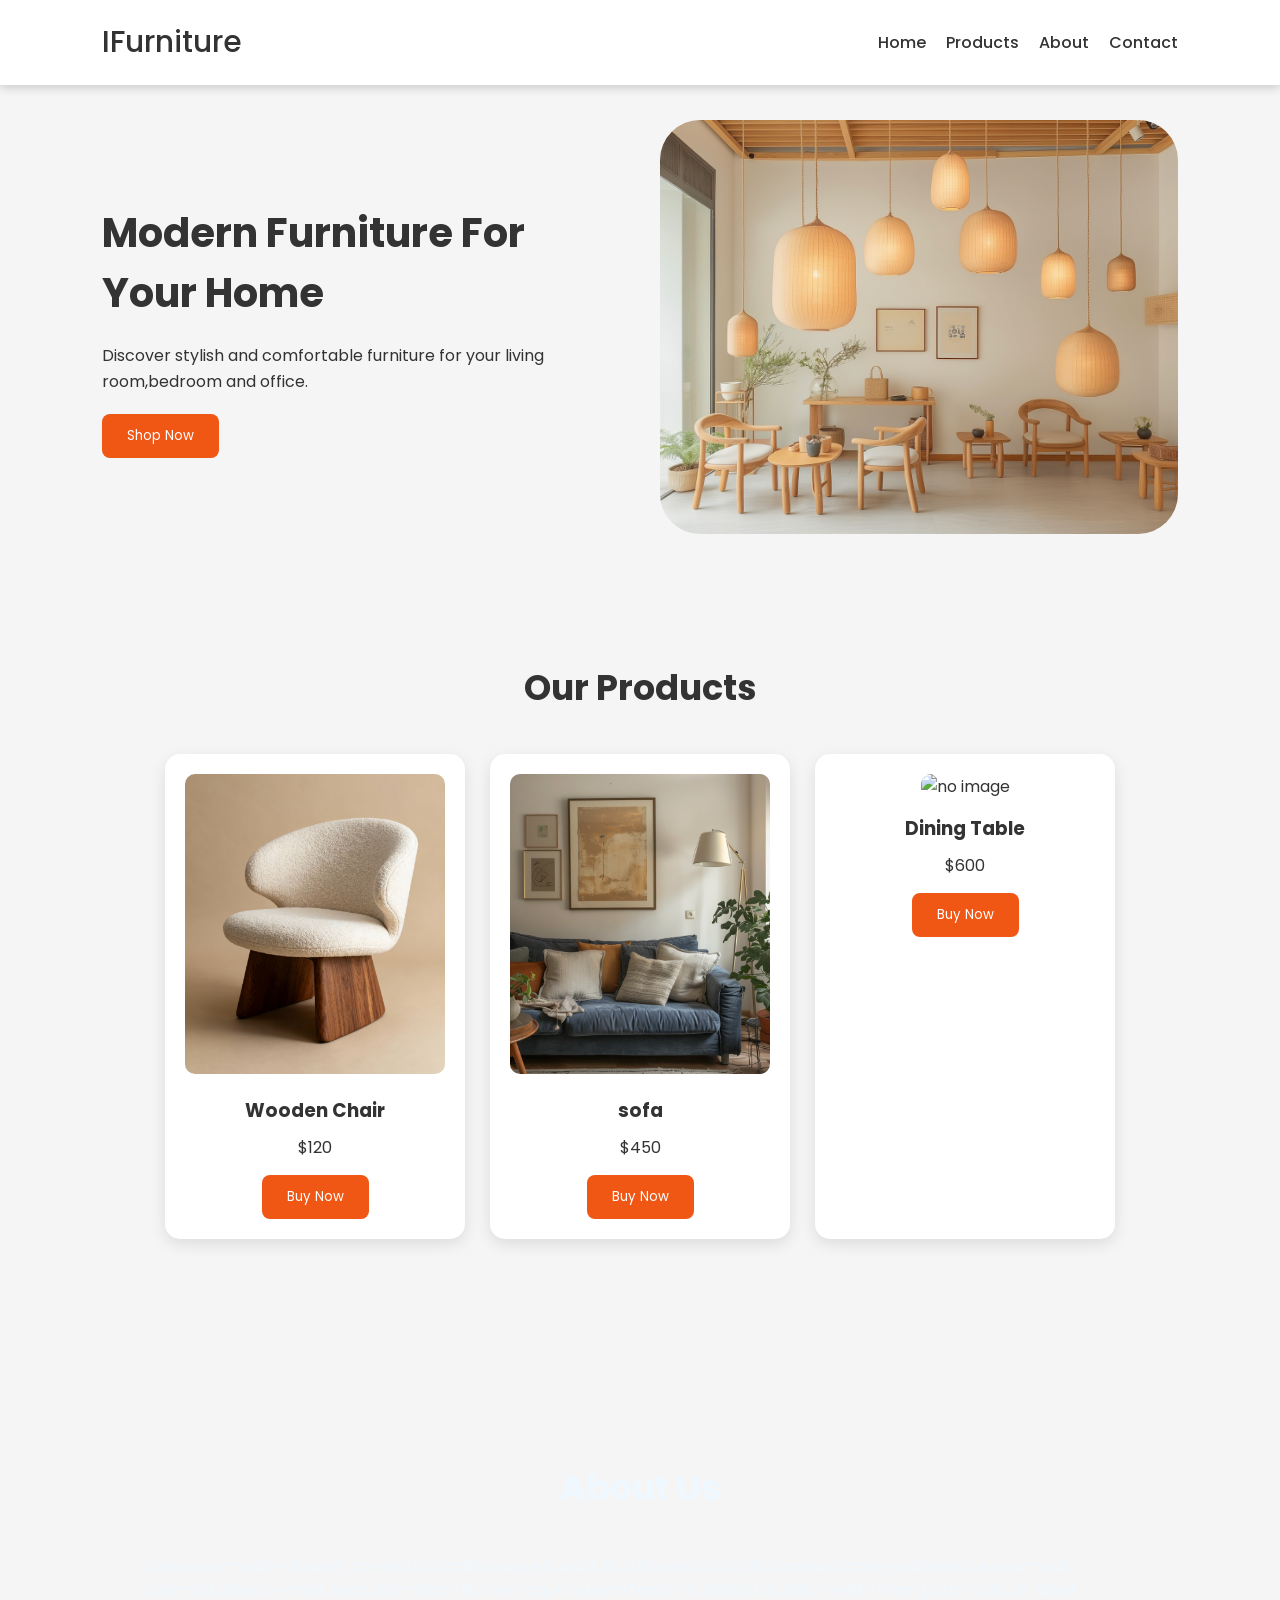
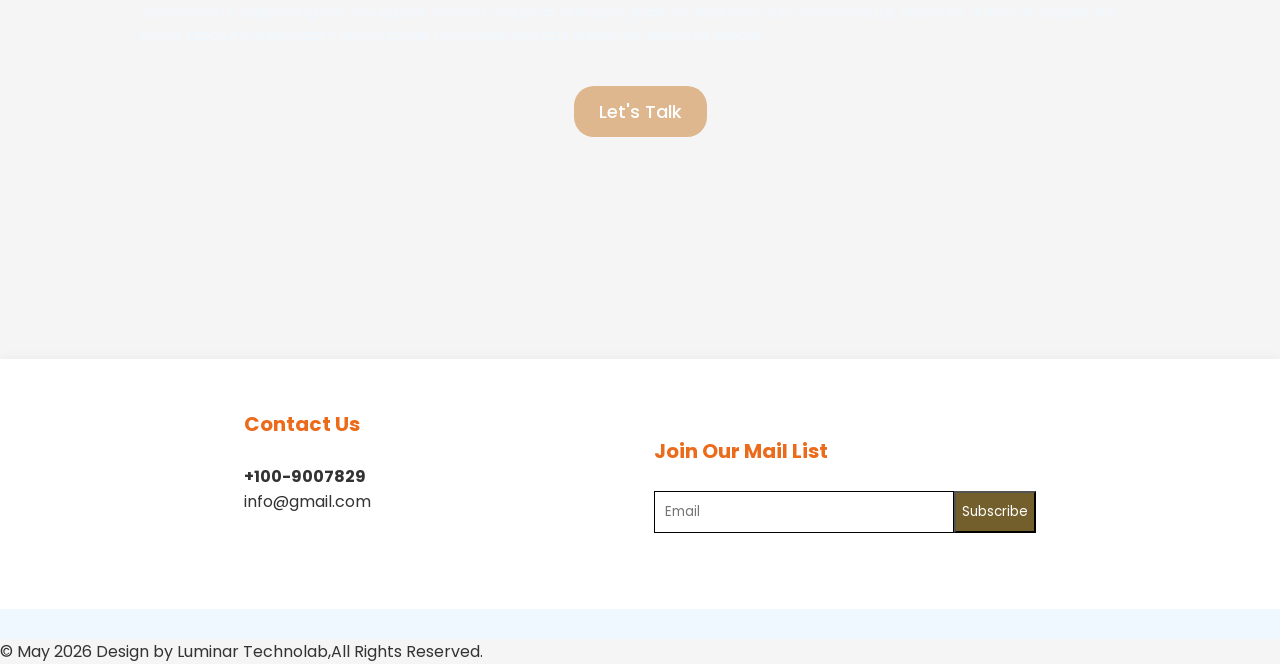
==== index.html @ 1fa75e15 "initial commit" ====
<!doctype html>
<html lang="en">
  <head>
    <meta charset="UTF-8" />
    <meta name="viewport" content="width=device-width, initial-scale=1.0" />
    <title>IFurniture</title>
    <!-- style sheet -->
    <link rel="stylesheet" href="./style.css" />
    <!-- fontawesome cdn link -->
    <link
      rel="stylesheet"
      href="https://cdnjs.cloudflare.com/ajax/libs/font-awesome/7.0.1/css/all.min.css"
      integrity="sha512-2SwdPD6INVrV/lHTZbO2nodKhrnDdJK9/kg2XD1r9uGqPo1cUbujc+IYdlYdEErWNu69gVcYgdxlmVmzTWnetw=="
      crossorigin="anonymous"
      referrerpolicy="no-referrer"
    />
    <!-- fonts -->
    <link rel="preconnect" href="https://fonts.googleapis.com" />
    <link rel="preconnect" href="https://fonts.gstatic.com" crossorigin />
    <link
      href="https://fonts.googleapis.com/css2?family=Black+Ops+One&family=Playfair+Display:ital,wght@0,400..900;1,400..900&family=Playwrite+GB+J:ital,wght@0,100..400;1,100..400&family=Poppins:ital,wght@0,100;0,200;0,300;0,400;0,500;0,600;0,700;0,800;0,900;1,100;1,200;1,300;1,400;1,500;1,600;1,700;1,800;1,900&family=Roboto+Condensed:ital,wght@0,100..900;1,100..900&family=Roboto+Mono:ital,wght@0,100..700;1,100..700&display=swap"
      rel="stylesheet"
    />
  </head>
  <body>
    <!-- navbar -->
    <nav class="navbar">
      <!-- brand -->
      <a class="brand" href="">
        <i class="fa-solid fa-couch"></i>
        <span class="brandName">IFurniture</span>
      </a>
      <!-- checkbox -->
       <input type="checkbox" id="check">
       <!-- Label include 2 icons -->
        <label for="check" class="icons">
            <!-- menu icon-->
             <i id="menuIcon" class="fa-solid fa-bars"></i>
             <!-- close icon -->
              <i id="cancelIcon" class="fa-solid fa-xmark"></i>
        </label>
        
      <!-- links -->
      <ul class="navLinks">
        <li class="links"><a href="#home" class="link">Home</a></li>
        <li class="links"><a href="#products" class="link">Products</a></li>
        <li class="links"><a href="#about" class="link">About</a></li>
        <li class="links"><a href="#contact" class="link">Contact</a></li>
      </ul>
    </nav>
    <!-- hero section -->
     <section id="home" class="hero">
        <!-- text content -->
         <div class="heroText">
            <h1 id="heroTitle">Modern Furniture For Your Home</h1>
            <p id="heroPara">Discover stylish and comfortable furniture for your living room,bedroom and office.</p>
            <button class="heroButton">Shop Now</button>
         </div>
         <!-- iamge content -->
          <div class="heroImage">
            <img id="furnitureImage" src="./image/Minimalist Interior Design.png" alt="no image">
          </div>
     </section>
    <!-- product section -->
     <section id="products" class="products">
    <!-- heading -->
     <h2 class="productHead">Our Products</h2>
    <!-- product container -->
     <div class="productContainer">
    <!-- card1 -->
     <div class="card">
    <!-- image -->
     <img class="cardImg" src="./image/Modern Cream Chair.png" alt="no image">
     <!-- product name -->
      <h3 class="productName">Wooden Chair</h3>
      <!-- price -->
       <p class="price">$120</p>
       <!-- button -->
        <button class="heroButton">Buy Now</button>
     </div>
     <!-- card2 -->
      <div class="card">
    <!-- image -->
     <img class="cardImg" src="./image/Cozy Living Room Interior.png" alt="no image">
     <!-- product name -->
      <h3 class="productName">sofa</h3>
      <!-- price -->
       <p class="price">$450</p>
       <!-- button -->
        <button class="heroButton">Buy Now</button>
     </div>
     <!-- card3 -->
 <div class="card">
    <!-- image -->
     <img class="cardImg" src="https://media.landmarkshops.in/cdn-cgi/image/h=750,w=750,q=85,fit=cover/homecentre/1000015650189-1000015650189-1509_01-2100.jpg" alt="no image">
     <!-- product name -->
      <h3 class="productName">Dining Table</h3>
      <!-- price -->
       <p class="price">$600</p>
       <!-- button -->
        <button class="heroButton">Buy Now</button>
     </div>
     </div>
     </section>
    <!-- banner -->
     <section id="about" class="banner">
           <h2 class="aboutHead" >About Us</h2>
           <p class="aboutpara" >Lorem ipsum dolor sit amet consectetur adipisicing elit. Incidunt culpa error iusto, laudantium facere, doloremque quam odit commodi atque eveniet quae asperiores? Non ex neque quidem tempora. Molestias, officia velit?Lorem ipsum dolor sit amet consectetur adipisicing elit. Voluptate eveniet voluptas cumque quae et distinctio cum consectetur, nesciunt autem in cupiditate nobis laborum quibusdam recusandae reiciendis veritatis sapiente delectus dolore.</p>
           <button class="heroButton aboutButton" >Let's Talk</button>
     </section>
    <!-- footer -->
     <section id="contact" class="contact">
          <!-- contactText -->
           <div class="contactText">
            <h3 class="contactHead">Contact Us</h3>
            <h4 class="contactPh">+100-9007829</h4>
            <p class="contactMail">info@gmail.com</p>
            <!-- icons -->
             <div class="socialIcons">
              <a href="https://www.facebook.com/" target="_blank" class="smLink"><i class="fa-brands fa-facebook"></i></a>
              <a href="https://x.com/" target="_blank" class="smLink"><i class="fa-brands fa-twitter"></i></a>
              <a href="https://www.pinterest.com/" target="_blank" class="smLink"><i class="fa-brands fa-pinterest"></i></a>
             </div>
           </div>
           <!-- subscribe -->
            <div class="subscribe">
              <h3 class="subscribeHead">Join Our Mail List</h3>
              <div class="box">
                <input type="text" placeholder="Email" class="subInput">
                <button class="subButton">Subscribe</button>
              </div>

            </div>
     </section>
     <!-- footer -->
          <footer class="footer"></footer>
          <p>&copy; May 2026 Design by Luminar Technolab,All Rights Reserved.</p>
  </body>
</html>
---- style.css ----
*{
    margin: 0px;
    box-sizing: border-box;
    font-family: "Poppins", sans-serif;
}
body{
    background: #f5f5f5;
    color: #333;
}
.navbar{
    display: flex;
    justify-content: space-between;
    align-items: center;
    padding: 20px 8%;
    background-color: white;
    box-shadow: 0 2px 10px rgba(0,0,0, 0.2);
    position: fixed;
    width: 100%;
    top: 0px;
    z-index: 1;
}
.brand{
    text-decoration: none;
    font-size: 30px;
    color: #333;
    font-weight: 500;

}
#check{
    display: none;
}
.icons{
    font-size: 30px;
    cursor: pointer;
    position: absolute;
    right: 5%;
    display: none;
}
.navLinks{
    list-style: none;
    display: flex;
    gap: 20px;
}
.link{
    text-decoration: none;
    color: #333;
    font-weight: 500;
    transition: 0.3s;
}
.link:hover{
    color: brown;
}
.hero{
    display: flex;
    padding: 120px 8%;
    justify-content: space-between;
    gap: 40px;
    align-items: center;
}
.heroText{
    flex: 1;
    animation: fadeIn 1.5s ease;
}
#heroTitle{
    font-size: 40px;
    margin-bottom: 20px;
}
#heroPara{
    margin-bottom: 20px;
    line-height: 1.6;
}
.heroButton{
    padding: 12px 25px;
    border: none;
    background-color: rgb(240, 86, 20);
    border-radius: 8px;
    cursor: pointer;
    color: white;
    transition: 0.3s;
}
.heroButton:hover{
    background-color: black;
    transition: scale(1.05);
}
.heroImage{
    flex: 1;

}
#furnitureImage{
    width: 100%;
    border-radius: 40px;

}
/* products */
.products{
    padding: 0px 8% 60px 8%;
    text-align: center;
}
.productHead{
    font-size: 35px;
    margin-bottom: 40px;
}
.productContainer{
    display: flex;
    gap: 25px;
    justify-content: center;
    flex-wrap: wrap;
}
.card{
    background-color: white;
    width: 300px;
    padding: 20px;
    border-radius: 15px;
    box-shadow:0 5px 15px rgba(0,0,0,0.1);
    transition: 0.3s;
}
.cardImg{
    width: 100%;
    height: 300px;
    border-radius: 10px;
    object-fit: cover;
}
.card:hover{
    transform: translateY(-10px);

}
.productName{
    margin: 15px 0 10px;
}
.price{
    margin-bottom: 15px;
}
.banner{
    margin: 0px 8% 60px 8%;
    padding: 0px 40px;
    color: black;
    display: flex;
    height: 600px;
    flex-direction: column;
    justify-content: center;
    align-items: center;
    background: url(./image/Cozy\ Living\ Room.png);
    background-size: cover;
    background-position: center;
    border-radius: 20px;
    background-attachment: fixed;
}
.aboutHead{
    font-size: 35px;
    margin-bottom: 40px;
    color: aliceblue;
}
.aboutpara{
    font-size: 15px;
    margin-bottom: 40px;
    color: aliceblue;
}
.aboutButton{
    font-size: 18px;
    font-weight: 500;
    background-color: #deb78f;
    border-radius: 20px;
}
.contact{

    height: 250px;
    background-color: white;
    box-shadow:0 5px 15px rgba(0,0,0,0.1);
    padding: 0px 8%;
    display: flex;
    align-items: center;
    justify-content: space-around;
    flex-wrap: wrap;
}
.contactHead,.subscribeHead{
    font-size: 20px;
    margin-bottom: 25px;
    color: rgba(234, 99, 15, 0.949); ;

}
.contactPh,.contactMail{
    font-size: 16px;
    font-weight: 30px;

}
.socialIcons{
    margin-top: 20px;
}
.smLink{
    color: rgba(255, 98, 0, 0.468);
    margin-right: 10px;
}
.box{
    display: flex;
}
.subInput{
    padding: 10px;
    width: 300px;
    border: solid 1px;
}
.subButton{
background-color: rgb(115, 95, 44);
color: white;
}
.footer{
    padding: 15px;
    background-color: aliceblue;
    color: white;
    text-align: center;
}
html{
    scroll-behavior: smooth;
}
/* animation */
@keyframes fadeIn {
    0%{
        opacity: 0;
        transform: translateY(30px);
    }
    100%{
        opacity: 1;
        transform: translateY(0);
    }
    
}

/* responsive style */
@media (max-width:768px){
    /* style for mobile and tablet */
    .navbar{
        padding: 20px 5%;
    }
    .brand,.icons{
        font-size: 25px;
    }
    .icons{
        display: flex;
        
    }
    #cancelIcon{
        display: none;
    }
    #check:checked~.icons #menuIcon{
        display: none;
    }
    #check:checked~.icons #cancelIcon{
        display: block;
    }
    .navLinks{
        position: absolute;
        top: 100%;
        left: 0px;
        width: 100%;
        background-color: rgba(0,0,0, 0.1);
        backdrop-filter: blur(9px);
        height: 0px;
        flex-direction: column;
        display: none;
    }
    #check:checked~.navLinks{
        display: block;
        height: fit-content;
    } 
    .links{
        text-align: center;
        margin: 1.5rem 0px;
    }
    .link{
        color: blueviolet;
    }
    .hero{
        flex-direction: column;
        text-align: center;
    }
    #heroTitle{
        font-size: 5px;
    }
    .banner{
        height: fit-content;
        padding: 40px 8%;
    }   
    .contact{
         height: fit-content;
        padding: 40px 8%;
    }
}
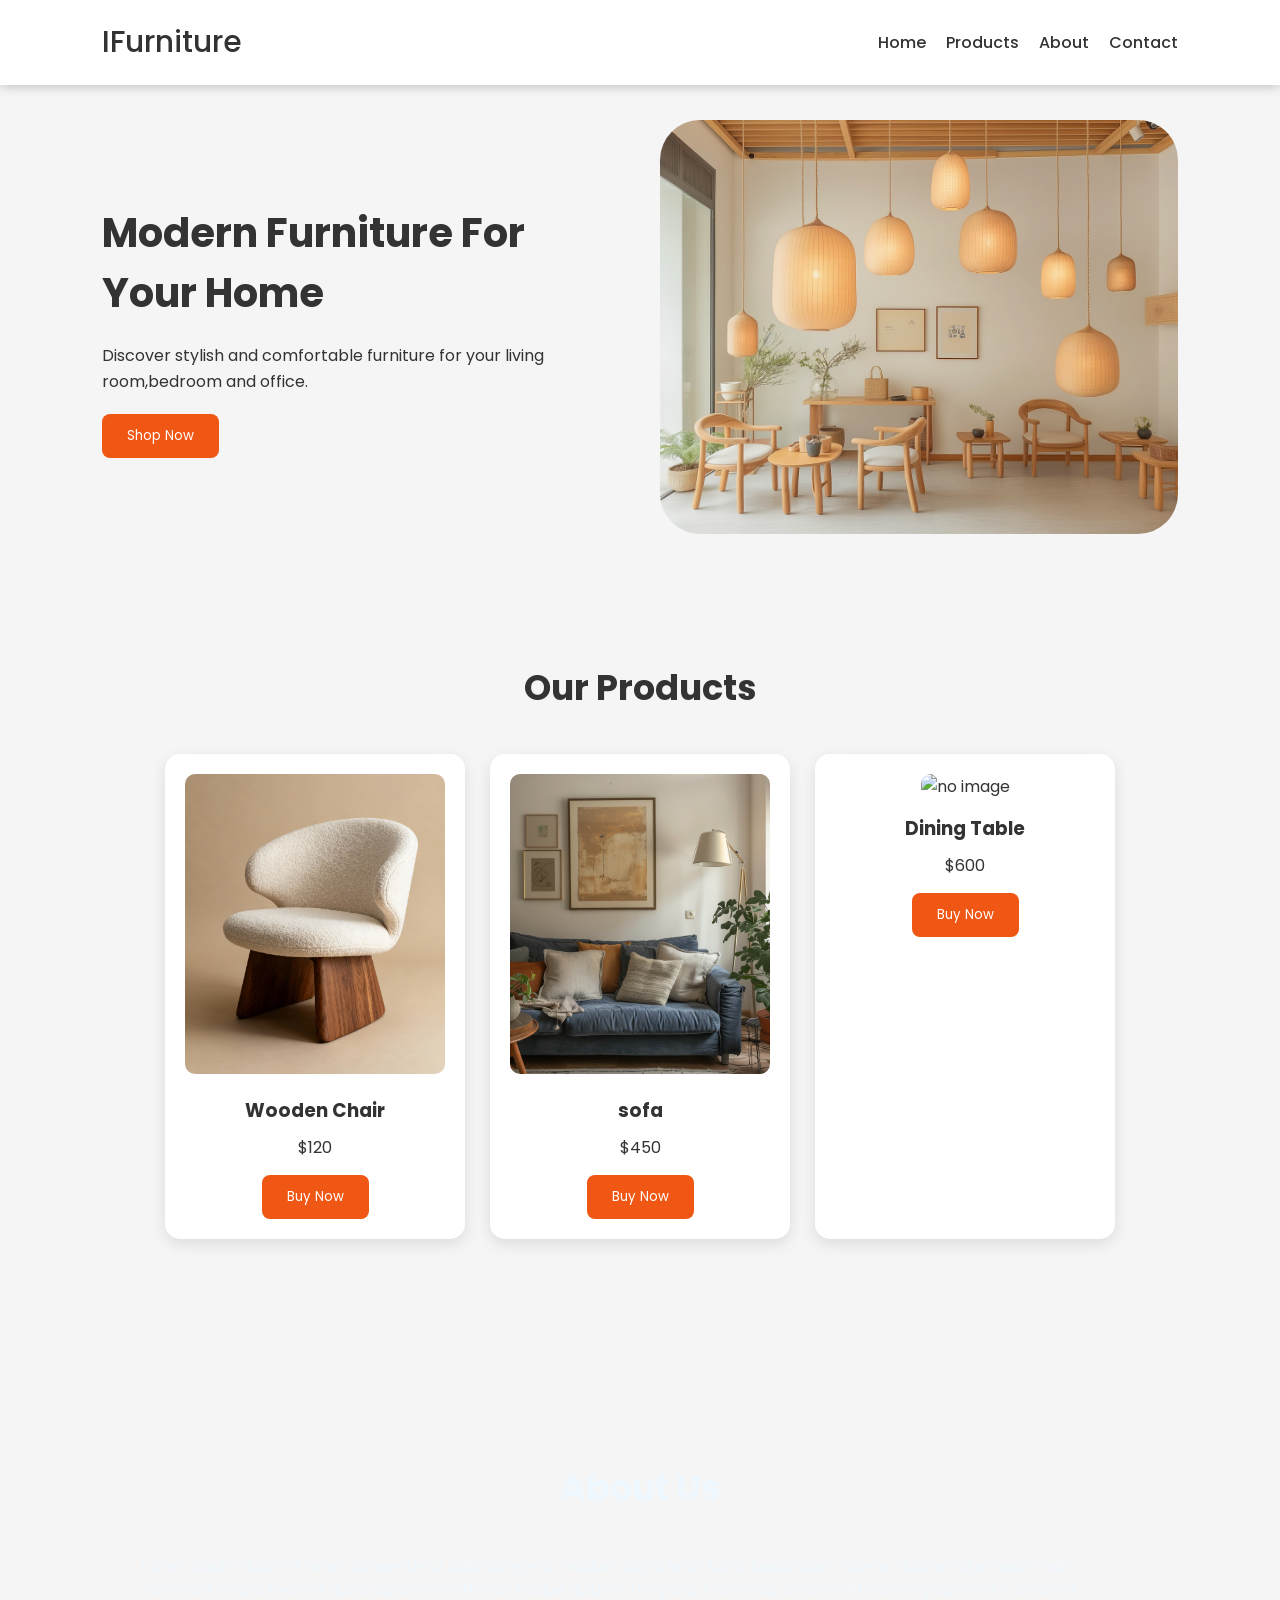
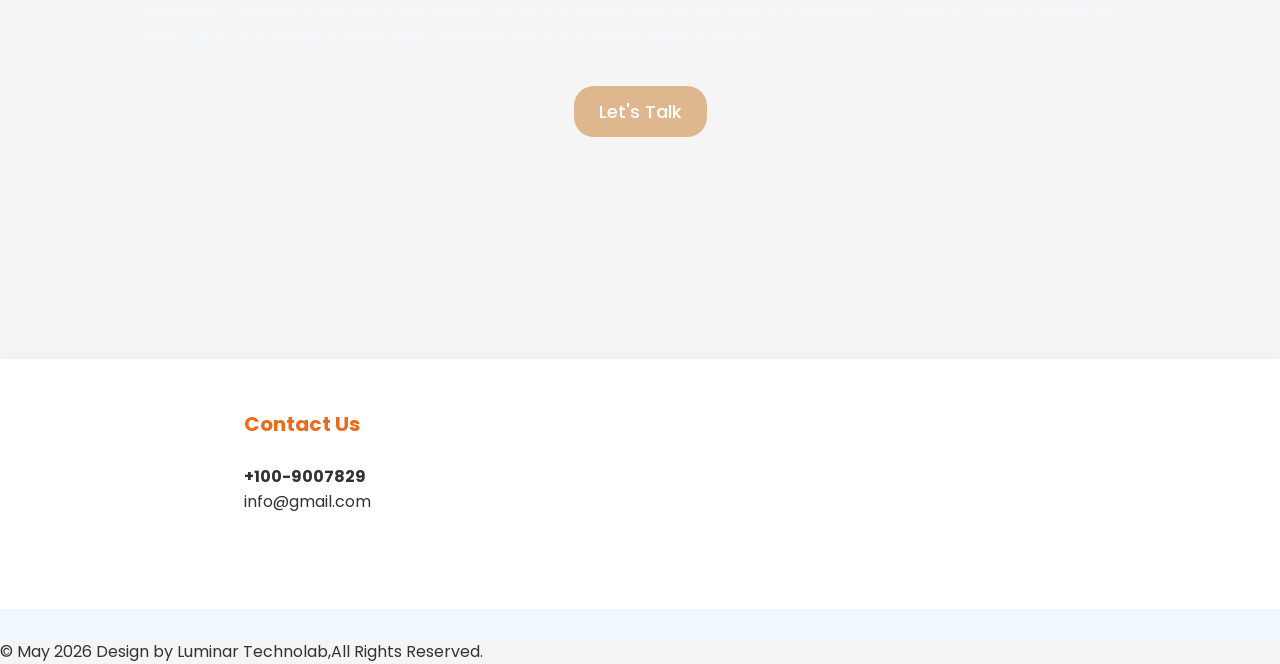
==== commit 1fab4074: "ADD ANIMATION" ====
--- a/index.html
+++ b/index.html
@@ -12,8 +12,9 @@
       href="https://cdnjs.cloudflare.com/ajax/libs/font-awesome/7.0.1/css/all.min.css"
       integrity="sha512-2SwdPD6INVrV/lHTZbO2nodKhrnDdJK9/kg2XD1r9uGqPo1cUbujc+IYdlYdEErWNu69gVcYgdxlmVmzTWnetw=="
       crossorigin="anonymous"
-      referrerpolicy="no-referrer"
-    />
+      referrerpolicy="no-referrer"/>
+      <link href="https://unpkg.com/aos@2.3.1/dist/aos.css" rel="stylesheet">
+
     <!-- fonts -->
     <link rel="preconnect" href="https://fonts.googleapis.com" />
     <link rel="preconnect" href="https://fonts.gstatic.com" crossorigin />
@@ -21,6 +22,7 @@
       href="https://fonts.googleapis.com/css2?family=Black+Ops+One&family=Playfair+Display:ital,wght@0,400..900;1,400..900&family=Playwrite+GB+J:ital,wght@0,100..400;1,100..400&family=Poppins:ital,wght@0,100;0,200;0,300;0,400;0,500;0,600;0,700;0,800;0,900;1,100;1,200;1,300;1,400;1,500;1,600;1,700;1,800;1,900&family=Roboto+Condensed:ital,wght@0,100..900;1,100..900&family=Roboto+Mono:ital,wght@0,100..700;1,100..700&display=swap"
       rel="stylesheet"
     />
+
   </head>
   <body>
     <!-- navbar -->
@@ -57,7 +59,7 @@
             <button class="heroButton">Shop Now</button>
          </div>
          <!-- iamge content -->
-          <div class="heroImage">
+          <div data-aos="fade-up" class="heroImage">
             <img id="furnitureImage" src="./image/Minimalist Interior Design.png" alt="no image">
           </div>
      </section>
@@ -123,7 +125,7 @@
              </div>
            </div>
            <!-- subscribe -->
-            <div class="subscribe">
+            <div  data-aos="flip-right"qq2211 class="subscribe">
               <h3 class="subscribeHead">Join Our Mail List</h3>
               <div class="box">
                 <input type="text" placeholder="Email" class="subInput">
@@ -136,4 +138,11 @@
           <footer class="footer"></footer>
           <p>&copy; May 2026 Design by Luminar Technolab,All Rights Reserved.</p>
   </body>
+  <!-- aos animation cdn script -->
+  <script src="https://unpkg.com/aos@2.3.1/dist/aos.js"></script>
+  <!--  -->
+  <script>
+  AOS.init();
+</script>
+
 </html>
